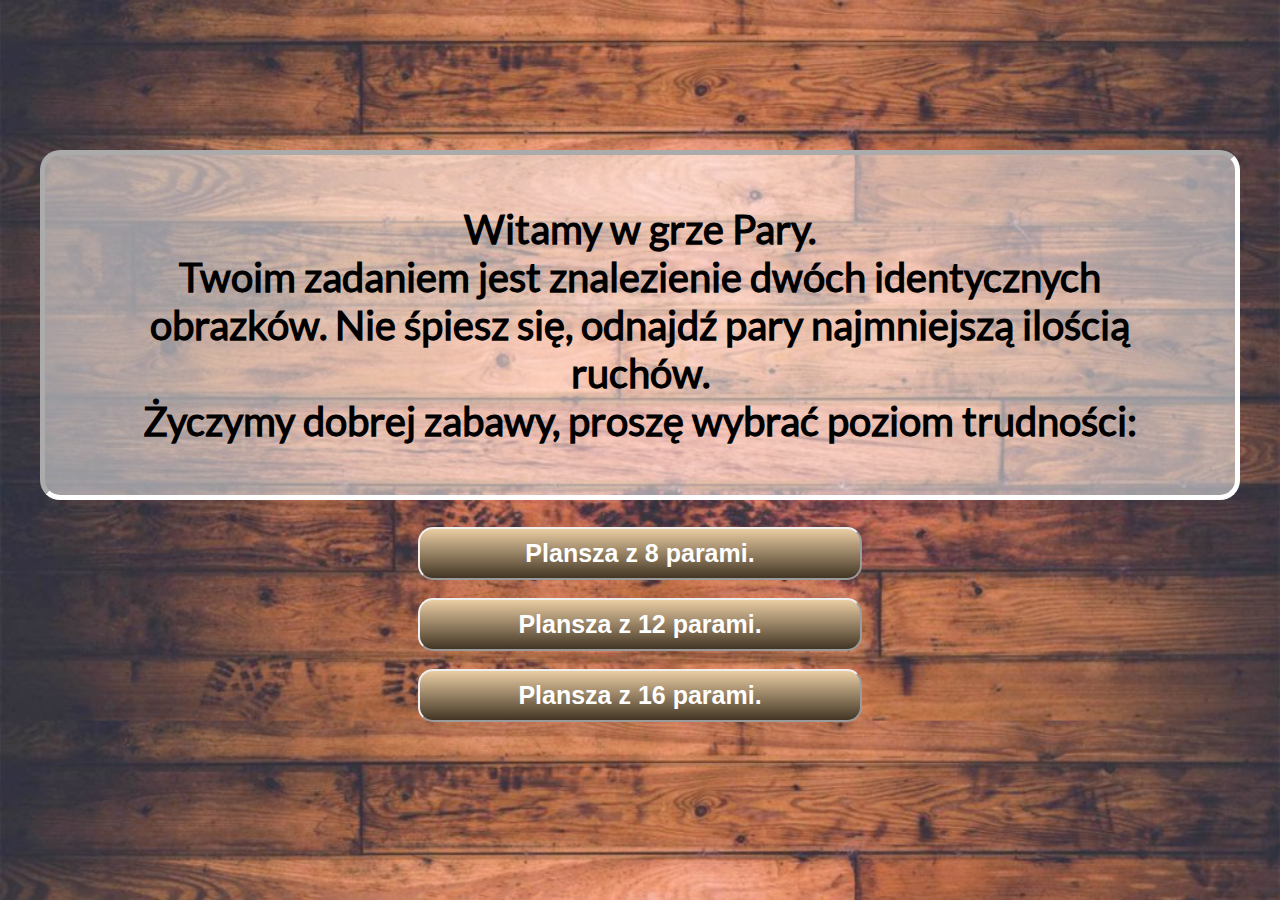
==== index.html @ e08bc3e5 "Add files via upload" ====
<!DOCTYPE html>
<html>
    <head>
        <meta charset="utf-8">
        <title>Witamy w grze pary</title>
        <link rel="stylesheet" href="css/main.css">
    </head>
    <body>
        <div class="introbox">
            <h1>Witamy w grze Pary.
                Twoim zadaniem jest znalezienie dwóch identycznych obrazków. Nie śpiesz się, odnajdź pary najmniejszą ilością ruchów. 
                Życzymy dobrej zabawy, proszę wybrać poziom trudności:
            </h1>
            <div>
                <a class ="links" href="plansza8.html">Plansza z 8 parami.</a>
                <a class ="links" href="plansza12.html">Plansza z 12 parami.</a>
                <a class ="links" href="plansza16.html">Plansza z 16 parami.</a>
            </div>
        </div>
    </body>
</html>
---- css/main.css ----
body{
	text-align: center;
	font-family: Lato, sans-serif;
	background-image: url(../img/stage.jpg);
    background-size: 100%;
    font-weight: bold;6
}
@font-face {
    font-family: Lato;
    src: url("../fonts/Lato.ttf");
}
.introbox{
	width: 1200px;
    margin: 0 auto;
    margin-top: 150px;
}
h1 {
	background: rgba(255,255,255,0.5);
    padding: 50px;
    font-size: 40px;
    white-space: pre-line;
    border: 5px inset white;
    border-radius: 20px;
}
.links{
	width: 400px;
	display: block;
    margin: 0 auto;
    margin-top: 18px;
    background: #2cbda5;
    background-image: linear-gradient(to top, #423524 0%, #eacda3 100%);
    border-radius: 15px;
    font-family: Arial;
    color: #ffffff;
    font-size: 25px;
    padding: 10px 20px 10px 20px;
    text-decoration: none;
    border-width: 2px;
    border-style: outset;
    border-color: buttonface;
    border-image: initial;
}
.links:hover {
  background: #38c5de;
  background-image: linear-gradient(to bottom, #eacda3, #994d00);
  text-decoration: none;
}

@media only screen 
  and (min-device-width: 768px) 
  and (max-device-width: 1024px){
  	body {
  background-size: 120%;
  }
  .introbox{
  	width: 900px;
  }
  h1{
  	margin-bottom: 120px;
  }
  .links{
  	font-size: 32px;
  	padding: 20px;
  	margin-top: 60px;
  }
}
@media only screen 
  and (min-device-width: 320px) 
  and (max-device-width: 767px){
body {
  background-size: 125%;
  }
  .introbox{
  	width: 900px;
  	margin-top: 100px;
  }
  h1{
  	margin-bottom: 100px;
  }
  .links{
  	font-size: 50px;
    padding: 30px;
    margin-top: 60px;
    width: 500px;
  }
}
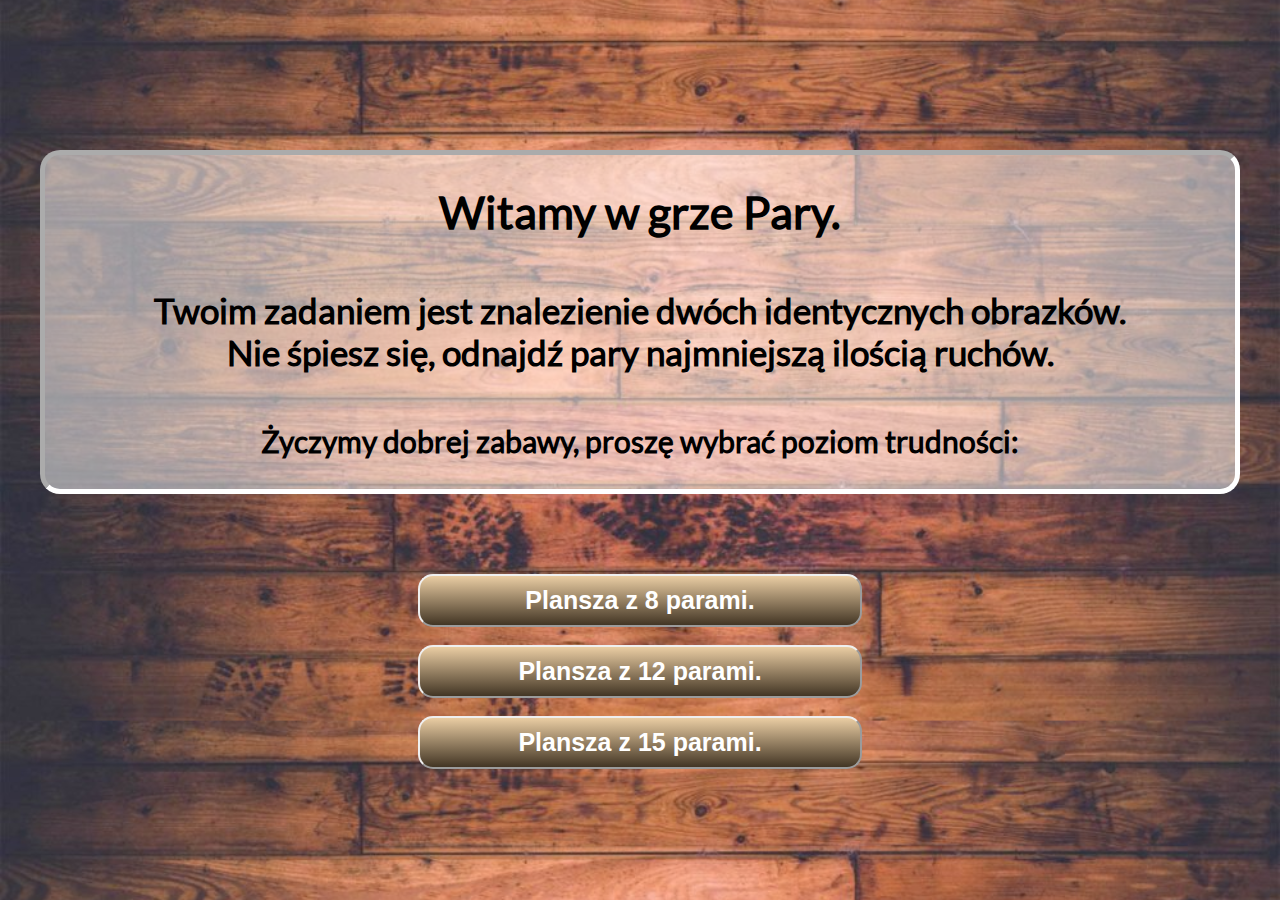
==== commit 5a12568b: "Add files via upload" ====
--- a/index.html
+++ b/index.html
@@ -7,14 +7,17 @@
     </head>
     <body>
         <div class="introbox">
-            <h1>Witamy w grze Pary.
-                Twoim zadaniem jest znalezienie dwóch identycznych obrazków. Nie śpiesz się, odnajdź pary najmniejszą ilością ruchów. 
-                Życzymy dobrej zabawy, proszę wybrać poziom trudności:
-            </h1>
+        	<div class="introtext">
+            <h1>Witamy w grze Pary.</h1>
+            <h2>Twoim zadaniem jest znalezienie dwóch identycznych obrazków. 
+            Nie śpiesz się, odnajdź pary najmniejszą ilością ruchów.</h2> 
+            <h3>Życzymy dobrej zabawy, proszę wybrać poziom trudności:
+            </h3>
+        	</div>
             <div>
                 <a class ="links" href="plansza8.html">Plansza z 8 parami.</a>
                 <a class ="links" href="plansza12.html">Plansza z 12 parami.</a>
-                <a class ="links" href="plansza16.html">Plansza z 16 parami.</a>
+                <a class ="links" href="plansza16.html">Plansza z 15 parami.</a>
             </div>
         </div>
     </body>
--- a/css/main.css
+++ b/css/main.css
@@ -1,30 +1,40 @@
-body{
-	text-align: center;
-	font-family: Lato, sans-serif;
-	background-image: url(../img/stage.jpg);
+body {
+    text-align: center;
+    font-family: Lato, sans-serif;
+    background-image: url(../img/stage.jpg);
     background-size: 100%;
-    font-weight: bold;6
+    font-weight: bold;
 }
 @font-face {
     font-family: Lato;
     src: url("../fonts/Lato.ttf");
 }
-.introbox{
-	width: 1200px;
+.introbox {
+    width: 1200px;
     margin: 0 auto;
     margin-top: 150px;
 }
-h1 {
-	background: rgba(255,255,255,0.5);
-    padding: 50px;
-    font-size: 40px;
-    white-space: pre-line;
+.introtext {
+    background: rgba(255, 255, 255, 0.5);
     border: 5px inset white;
     border-radius: 20px;
+    margin-bottom: 80px;
 }
-.links{
-	width: 400px;
-	display: block;
+h1 {
+    font-size: 45px;
+}
+h2 {
+    font-size: 35px;
+    margin-bottom: 50px;
+    margin-top: 50px;
+    white-space: pre-line;
+}
+h3 {
+    font-size: 30px;
+}
+.links {
+    width: 400px;
+    display: block;
     margin: 0 auto;
     margin-top: 18px;
     background: #2cbda5;
@@ -41,46 +51,61 @@
     border-image: initial;
 }
 .links:hover {
-  background: #38c5de;
-  background-image: linear-gradient(to bottom, #eacda3, #994d00);
-  text-decoration: none;
+    background: #38c5de;
+    background-image: linear-gradient(to bottom, #eacda3, #994d00);
+    text-decoration: none;
 }
-
-@media only screen 
-  and (min-device-width: 768px) 
-  and (max-device-width: 1024px){
-  	body {
-  background-size: 120%;
-  }
-  .introbox{
-  	width: 900px;
-  }
-  h1{
-  	margin-bottom: 120px;
-  }
-  .links{
-  	font-size: 32px;
-  	padding: 20px;
-  	margin-top: 60px;
-  }
+@media only screen and (min-device-width: 768px) and (max-device-width: 1024px) {
+    body {
+        background-size: 120%;
+    }
+    .introbox {
+        width: 900px;
+    }
+    .introtext {
+        margin-bottom: 160px;
+    }
+    h1 {
+        font-size: 52px;
+    }
+    h2 {
+        font-size: 40px;
+        white-space: pre-line;
+    }
+    h3 {
+        font-size: 32px;
+    }
+    .links {
+        font-size: 32px;
+        padding: 20px;
+        margin-top: 60px;
+    }
 }
-@media only screen 
-  and (min-device-width: 320px) 
-  and (max-device-width: 767px){
-body {
-  background-size: 125%;
-  }
-  .introbox{
-  	width: 900px;
-  	margin-top: 100px;
-  }
-  h1{
-  	margin-bottom: 100px;
-  }
-  .links{
-  	font-size: 50px;
-    padding: 30px;
-    margin-top: 60px;
-    width: 500px;
-  }
+@media only screen and (min-device-width: 320px) and (max-device-width: 767px) {
+    body {
+        background-size: 125%;
+    }
+    .introbox {
+        width: 900px;
+        margin-top: 100px;
+    }
+    .introtext {
+        margin-bottom: 180px;
+        padding-bottom: 20px;
+    }
+    h1 {
+        font-size: 60px;
+    }
+    h2 {
+        font-size: 30px;
+    }
+    h3 {
+        font-size: 25px;
+    }
+    .links {
+        font-size: 50px;
+        padding: 30px;
+        margin-top: 60px;
+        width: 500px;
+    }
 }